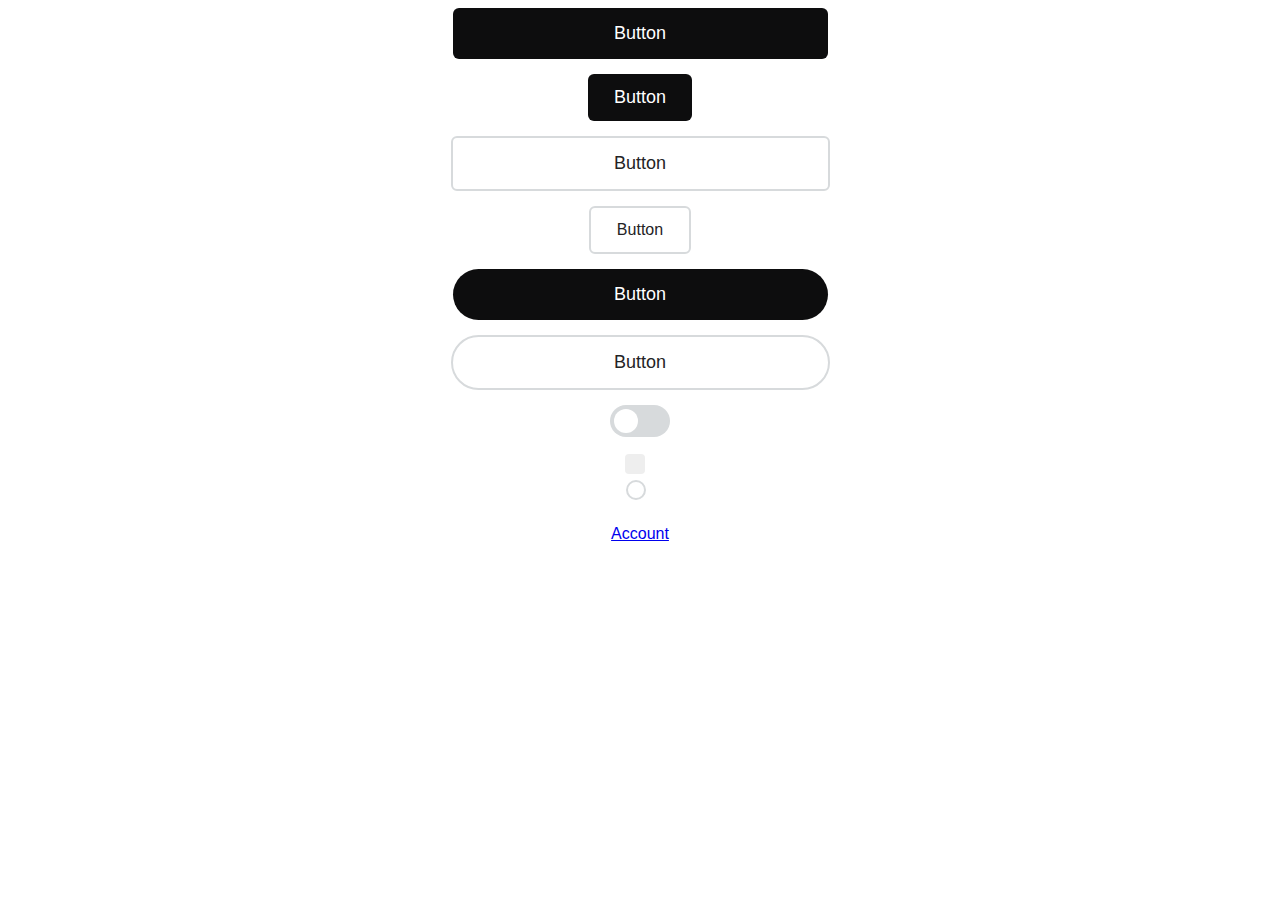
==== index.html @ 0bc27ae9 "Created ui" ====
<!DOCTYPE html>
<html lang="en">
  <head>
    <meta charset="UTF-8" />
    <meta name="viewport" content="width=device-width, initial-scale=1.0" />
    <link rel="stylesheet" href="./vipkalyan-ui.css" />
    <title>Document</title>
  </head>
  <body>
    <div class="primaryButton-default-large">Button</div>
    <div class="primaryButton-default-small">Button</div>
    <div class="primaryButton-transparent-large">Button</div>
    <div class="primaryButton-transparent-small">Button</div>
    <div class="roundedButton-default-large">Button</div>
    <div class="roundedButton-transparent-large">Button</div>
    <label class="primaryToggler-default">
      <input type="checkbox" />
      <span class="knob"></span>
    </label>
    <label class="primaryCheckbox-default">
      <input type="checkbox" />
      <div class="checkbox__checkmark"></div>
    </label>
    
    <label class="primaryRadiobox-default">
      <input type="radio" />
    </label>
    <a href="./account.html">Account</a>
  </body>
</html>
---- vipkalyan-ui.css ----
* {
  font-family: Arial, Helvetica, sans-serif;
}

/* DEFAULT COLOR SCHEME */
* {
  /* frame background*/
  --default-light:#f7f8fa;
  /* primary */
  --primary-black: #0d0d0e;
  --primary-grey: #2b2c2d;
  --primary-lightgrey: #939396;
  --primary-lightest: #d7dadc;
  --primary-text: #232325;
  --primary-icon: #dcdfe2;
  --primary-error: #e74c2a;
  --primary-dangerAction: #ff0000;
  --primary-success: #17cb29;

  /* secondary */
  --secondary-error: #e84b28;
  --secondary-text: #6f6f71;
  /* tertiary */
}
/* DEFAULT DIGITS SCHEME */
* {
  --default-borderRadius: 6px;
  --rounded-borderRadius: 100px;
  --default-hover:all .2s ease;
}
/* Buttons */
.primaryButton-default-large {
  cursor: pointer;
  display: flex;
  align-items: center;
  justify-content: center;
  padding: 15px 20px;
  max-width: 335px;
  width: 100%;
  transition: all 0.2s ease;
  background-color: var(--primary-black);
  color: white;
  border-radius: var(--default-borderRadius);
  font-size: 18px;
  text-decoration: none;
}
.primaryButton-default-large:hover {
  background-color: var(--primary-grey);
}
.primaryButton-default-large:focus {
  background-color: var(--primary-lightgrey);
}
.primaryButton-default-small {
  cursor: pointer;
  display: flex;
  align-items: center;
  justify-content: center;
  padding: 13px 26px;

  transition: all 0.2s ease;
  background-color: var(--primary-black);
  color: white;
  border-radius: var(--default-borderRadius);
  font-size: 18px;
  text-decoration: none;
}
.primaryButton-default-small:hover {
  background-color: var(--primary-grey);
}
.primaryButton-default-small:focus {
  background-color: var(--primary-lightgrey);
}
.primaryButton-transparent-large {
  cursor: pointer;
  display: flex;
  align-items: center;
  justify-content: center;
  padding: 15px 20px;
  max-width: 335px;
  width: 100%;
  transition: all 0.2s ease;
  background-color: transparent;
  border: 2px solid var(--primary-lightest);
  color: var(--primary-text);
  border-radius: var(--default-borderRadius);
  font-size: 18px;
  text-decoration: none;
}
.primaryButton-transparent-large:hover {
  border-color: var(--primary-black);
}
.primaryButton-transparent-small:focus {
  border-color: var(--primary-lightgrey);
}
.primaryButton-transparent-small {
  cursor: pointer;
  display: flex;
  align-items: center;
  justify-content: center;
  padding: 13px 26px;
  gap: 10px;
  width: fit-content;
  transition: all 0.2s ease;
  background-color: transparent;
  border: 2px solid var(--primary-lightest);
  color: var(--primary-text);
  border-radius: var(--default-borderRadius);
 
  text-decoration: none;
}
.primaryButton-transparent-small:hover {
  border-color: var(--primary-black);
}
.primaryButton-transparent-small:focus {
  border-color: var(--primary-lightgrey);
}
.roundedButton-default-large {
  cursor: pointer;
  display: flex;
  align-items: center;
  justify-content: center;
  padding: 15px 20px;
  max-width: 335px;
  width: 100%;
  transition: all 0.2s ease;
  background-color: var(--primary-black);
  color: white;
  border-radius: var(--rounded-borderRadius);
  font-size: 18px;
  text-decoration: none;
}
.roundedButton-default-large:hover {
  background-color: var(--primary-grey);
}
.roundedButton-default-large:focus {
  background-color: var(--primary-lightgrey);
}
.roundedButton-transparent-large {
  cursor: pointer;
  display: flex;
  align-items: center;
  justify-content: center;
  padding: 15px 20px;
  max-width: 335px;
  width: 100%;
  transition: all 0.2s ease;
  background-color: transparent;
  border: 2px solid var(--primary-lightest);
  color: var(--primary-text);
  border-radius: var(--rounded-borderRadius);
  font-size: 18px;
  text-decoration: none;
}
.roundedButton-transparent-large:hover {
  border-color: var(--primary-black);
}
.roundedButton-transparent-large:focus {
  border-color: var(--primary-lightgrey);
}
.primaryToggler-default {
  cursor: pointer;
  position: relative;
  display: inline-block;
  width: 60px;
  height: 32px;
}
.primaryToggler-default input {
  opacity: 0;
  width: 0;
  height: 0;
}
.primaryToggler-default .knob {
  position: absolute;
  cursor: pointer;
  top: 0;
  left: 0;
  right: 0;
  bottom: 0;
  background-color: var(--primary-lightest);
  transition: 0.2s;
  border-radius: 18px;
}
.primaryToggler-default .knob:before {
  background-color: #ffffff;
  color: #000000;
  position: absolute;
  content: "";
  height: 24px;
  width: 24px;
  left: 4px;
  bottom: 4px;
  transition: 0.2s;
  border-radius: 18px;
  display: flex;
  align-items: center;
  justify-content: center;
}
.primaryToggler-default input:checked + .knob {
  background-color: var(--primary-black);
}
.primaryToggler-default input:focus + .knob {
  outline: none;
}
.primaryToggler-default input:checked + .knob:before {
  color: #000000;
  content: "";
  background-color: #ffffff;
  -webkit-transform: translateX(28px);
  -ms-transform: translateX(28px);
  transform: translateX(28px);
}
.primaryCheckbox-default {
  cursor: pointer;
  display: inline-block;
  position: relative;
  padding-left: 30px;
  cursor: pointer;
  -webkit-user-select: none;
  -moz-user-select: none;
  -ms-user-select: none;
  user-select: none;
}
.primaryCheckbox-default input {
  position: absolute;
  opacity: 0;
  cursor: pointer;
  height: 0;
  width: 0;
}
.primaryCheckbox-default input:checked ~ .checkbox__checkmark {
  background-color: var(--primary-black);
}
.primaryCheckbox-default input:checked ~ .checkbox__checkmark:after {
  opacity: 1;
}
.primaryCheckbox-default:hover input ~ .checkbox__checkmark {
  background-color: #eee;
}
.primaryCheckbox-default:hover input:checked ~ .checkbox__checkmark {
  background-color: var(--primary-black);
}
.primaryCheckbox-default .checkbox__checkmark {
  position: absolute;
  top: 2px;
  left: 0;
  height: 20px;
  width: 20px;
  background-color: #eee;
  transition: background-color 0.25s ease;
  border-radius: 4px;
}
.primaryCheckbox-default .checkbox__checkmark:after {
  content: "";
  position: absolute;
  left: 25%;
  top: 50%;

  width: 5px;
  height: 10px;
  border: solid var(--primary-lightest);
  border-width: 0 2px 2px 0;
  transform: rotate(45deg) translateX(-50%) translateY(-50%);
  opacity: 0;
  transition: opacity 0.25s ease;
}
.primaryCheckbox-default .checkbox__body {
  color: #333;
  line-height: 1.4;
  font-size: 16px;
}
.primaryRadiobox-default {
  font-weight: 300;
  font-size: 16px;
  cursor: pointer;
  display: flex;
  align-items: center;
  flex: 1;
  box-sizing: border-box;
  display: flex;
  padding: 20px 20px 20px 50px;
  font-weight: 500;
  color: #191919;
  -webkit-tap-highlight-color: transparent;
}
.primaryRadiobox-default input[type="radio"] {
  position: relative;
  appearance: none;
  -webkit-appearance: none;
  transition: linear 0.8s;
  height: 0;
  width: 0;
  -webkit-tap-highlight-color: transparent;
}
.primaryRadiobox-default input[type="radio"]:after {
  content: "";
  position: absolute;
  height: 16px;
  width: 16px;
  top: -10.5px;
  left: -30px;
  border-radius: 20px;
  border: 2px solid var(--primary-lightest);
  transition: linear 0.2s;
  cursor: pointer;
}

.primaryRadiobox-default input[type="radio"]:checked:after {
  content: "";
  position: absolute;
  height: 16px;
  width: 16px;
  background: var(--primary-black);
  border-color: var(--primary-black);
  transition: linear 0.2s;
  cursor: pointer;
}

.primaryRadiobox-default input[type="radio"]:checked:before {
  content: "";
  position: absolute;
  height: 12px;
  width: 12px;
  border-radius: 50%;
  background: #fff;
  left: -26px;
  top: -6.5px;
  z-index: 1;
  cursor: pointer;
}
/* PRODUCT CARD */
/* Checkbox */
/* Forms and inputs */
/* Togglers */
/* Validation */
/* Icons */
/* Bars */
body {
  display: flex;
  flex-direction: column;
  align-items: center;
  gap: 15px;
}
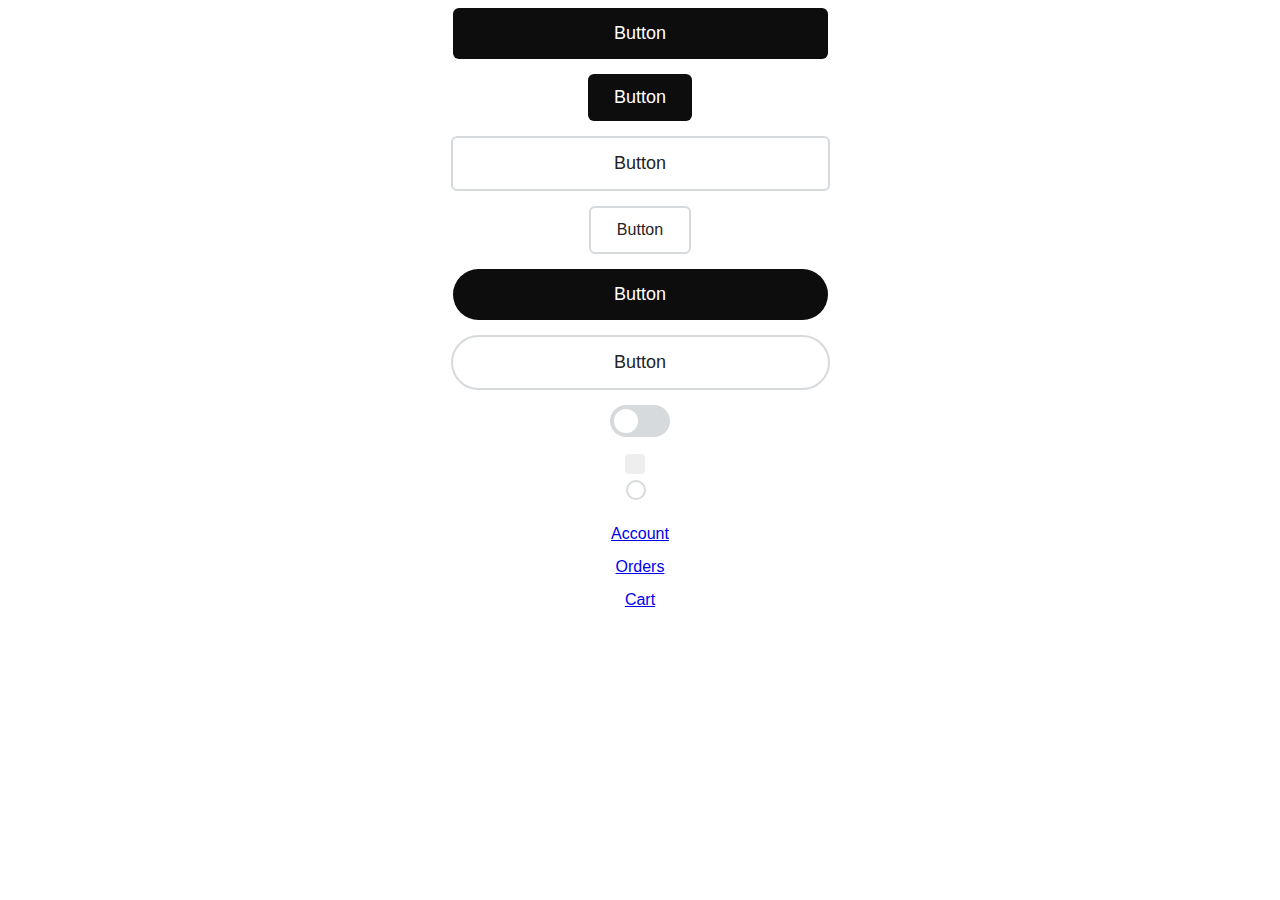
==== commit 3da445ab: "gg" ====
--- a/index.html
+++ b/index.html
@@ -26,5 +26,7 @@
       <input type="radio" />
     </label>
     <a href="./account.html">Account</a>
+    <a href="./orders.html">Orders</a>
+    <a href="./cart.html">Cart</a>
   </body>
 </html>
--- a/vipkalyan-ui.css
+++ b/vipkalyan-ui.css
@@ -5,7 +5,7 @@
 /* DEFAULT COLOR SCHEME */
 * {
   /* frame background*/
-  --default-light:#f7f8fa;
+  --default-light: #f7f8fa;
   /* primary */
   --primary-black: #0d0d0e;
   --primary-grey: #2b2c2d;
@@ -13,6 +13,8 @@
   --primary-lightest: #d7dadc;
   --primary-text: #232325;
   --primary-icon: #dcdfe2;
+  --primary-sale: #dd3e1b;
+  --primary-sale-background: #dd3f1b2a;
   --primary-error: #e74c2a;
   --primary-dangerAction: #ff0000;
   --primary-success: #17cb29;
@@ -26,7 +28,7 @@
 * {
   --default-borderRadius: 6px;
   --rounded-borderRadius: 100px;
-  --default-hover:all .2s ease;
+  --default-hover: all 0.2s ease;
 }
 /* Buttons */
 .primaryButton-default-large {
@@ -105,7 +107,7 @@
   border: 2px solid var(--primary-lightest);
   color: var(--primary-text);
   border-radius: var(--default-borderRadius);
- 
+
   text-decoration: none;
 }
 .primaryButton-transparent-small:hover {
@@ -327,7 +329,136 @@
   z-index: 1;
   cursor: pointer;
 }
+.primaryPlusButton-default {
+  cursor: pointer;
+  display: flex;
+  align-items: center;
+  justify-content: center;
+  padding: 12px;
+  width: 42px;
+  height: 42px;
+  border-radius: 50%;
+  transition: all 0.2s ease;
+  background-color: var(--primary-black);
+  color: white;
+  font-size: 16px;
+  text-decoration: none;
+}
+.primaryPlusButton-default:hover {
+  background-color: var(--primary-grey);
+}
+.primaryPlusButton-default:focus {
+  background-color: var(--primary-lightgrey);
+}
+/* CATEGORIES */
+.primaryCategoryButton-default {
+  cursor: pointer;
+  display: flex;
+  align-items: center;
+  justify-content: center;
+  padding: 12px 16px;
+  width: fit-content;
+  transition: all 0.2s ease;
+  background-color: transparent;
+  border: 1px solid var(--primary-lightest);
+  color: black;
+  border-radius: var(--rounded-borderRadius);
+  font-size: 16px;
+  text-decoration: none;
+}
+.primaryCategoryButton-default:hover {
+  background-color: var(--primary-grey);
+  color: white;
+}
+.primaryCategoryButton-default:focus {
+  background-color: var(--primary-lightgrey);
+}
+.activeCategory {
+  color: white;
+  background-color: black;
+  border-color: black;
+}
 /* PRODUCT CARD */
+.userAccount-productList {
+  border: 1px solid var(--primary-lightest);
+  margin-left: -2px;
+  display: flex;
+  flex-wrap: wrap;
+}
+.productItem-default {
+  display: flex;
+  flex-direction: column;
+  align-items: center;
+  margin: -1px;
+  padding: 16px 16px 24px 16px;
+  width: calc(25% + 2px);
+  max-width: 280px;
+  border-bottom: 1px solid var(--primary-lightest);
+  border-left: 1px solid var(--primary-lightest);
+
+  &:empty {
+    height: 0;
+    border: none;
+  }
+}
+.productItem-default:last-child {
+  border-right: 1px solid var(--primary-lightest); /* Удаление правой границы для всех, кроме последнего */
+}
+.productItem-default-image {
+  margin-bottom: 24px;
+}
+.productItem-default-name {
+  text-align: center;
+  font-weight: 600;
+  font-size: 16px;
+  margin-bottom: 24px;
+}
+.productItem-default-priceGroup {
+  display: flex;
+  align-items: center;
+  gap: 8px;
+  margin-bottom: 24px;
+}
+.productItem-priceStock-default {
+  font-weight: 700;
+  font-size: 20px;
+}
+.productItem-priceAction-default {
+  color: var(--primary-sale);
+  background-color: var(--primary-sale-background);
+  text-decoration: line-through;
+  border-radius: 35px;
+  font-weight: 500;
+  font-size: 16px;
+  padding: 4px 8px;
+}
+.productItem-default-buttonGroup {
+  display: flex;
+  align-items: center;
+  gap: 16px;
+}
+.productItem-default-buttonGroup img {
+  width: 32px;
+}
+.productItem-addToCart-default {
+  cursor: pointer;
+  display: flex;
+  align-items: center;
+  justify-content: center;
+  padding: 12px 24px;
+  transition: all 0.2s ease;
+  background-color: var(--primary-black);
+  color: white;
+  border-radius: var(--default-borderRadius);
+  font-size: 16px;
+  text-decoration: none;
+}
+.productItem-addToCart-default:hover {
+  background-color: var(--primary-grey);
+}
+.productItem-addToCart-default:focus {
+  background-color: var(--primary-lightgrey);
+}
 /* Checkbox */
 /* Forms and inputs */
 /* Togglers */
@@ -340,3 +471,193 @@
   align-items: center;
   gap: 15px;
 }
+
+/* ORDER LIST */
+.userAccount-orderList {
+  background-color: #fff;
+  display: flex;
+  flex-direction: column;
+  border-radius: var(--default-borderRadius);
+}
+.orderListHeader {
+  display: flex;
+  justify-content: space-between;
+  border-bottom: 1px solid var(--primary-lightest);
+  padding: 20px 24px;
+  color: var(--secondary-text);
+  gap: 20px;
+}
+.orderListItem {
+  display: flex;
+  gap: 20px;
+  align-items: center;
+  justify-content: space-between;
+  padding: 16px 24px;
+}
+.orderNumber {
+  flex: 1;
+  color: var(--secondary-text);
+}
+.orderProductName {
+  flex: 2.4;
+}
+.orderDate {
+  flex: 1;
+  color: var(--secondary-text);
+}
+.orderCost {
+  flex: 1;
+}
+.orderBonuses {
+  display: flex;
+  align-items: center;
+  gap: 4px;
+  flex: 1;
+}
+.orderStatus {
+  flex: 1;
+}
+
+.userAccount-orderDetails {
+  background-color: #fff;
+  display: flex;
+  flex-direction: column;
+  border-radius: var(--default-borderRadius);
+  padding: 32px;
+}
+.orderDetails-content {
+  display: flex;
+  align-items: flex-start;
+  gap: 32px;
+}
+.orderDetails-photo {
+  width: 100%;
+  max-width: 356px;
+  display: flex;
+  flex-direction: column;
+  gap: 16px;
+}
+.otherOrderProductsPhotos {
+  width: 100%;
+  display: flex;
+  gap: 12px;
+  align-items: center;
+  justify-content: center;
+  margin-bottom: 16px;
+}
+.orderProductsPhotos-Item {
+  width: 64px;
+  height: 64px;
+  padding: 8px;
+  border-radius: var(--default-borderRadius);
+  border: 1px solid var(--primary-lightgrey);
+}
+.orderProductsPhotos-selected {
+  border-color: var(--primary-black);
+}
+.orderProductButtonsGroup {
+  display: flex;
+  flex-direction: column;
+  gap: 16px;
+}
+.orderDetails-productListWrapper {
+  width: 100%;
+}
+.orderDetails-productListContent {
+  width: 100%;
+  display: flex;
+  flex-direction: column;
+  gap: 32px;
+}
+.blockHeader {
+  font-weight: 500;
+  font-size: 28px;
+  margin-bottom: 32px;
+}
+.orderProductItem {
+  display: flex;
+  flex-direction: column;
+  gap: 24px;
+}
+.orderProductAttribute {
+  display: flex;
+  align-items: center;
+  width: 100%;
+  gap: 3px;
+}
+.orderProductAttribute p {
+  text-align: left;
+  width: 100%;
+  max-width: fit-content;
+  font-size: 14px;
+}
+.orderProductAttribute h6 {
+  text-align: right;
+  width: 100%;
+  max-width: fit-content;
+  font-size: 14px;
+}
+.dottedSeparator {
+  width: 100%;
+  height: 10px;
+  border-bottom: 1px dotted var(--primary-lightgrey);
+}
+.orderProduct-total {
+  display: flex;
+  align-items: center;
+}
+.orderProduct-total p {
+  text-align: left;
+  width: 100%;
+  max-width: fit-content;
+}
+/* CART */
+.rightBorder {
+  border-right: 1px solid var(--primary-lightest);
+}
+.leftBorder {
+  border-left: 1px solid var(--primary-lightest);
+}
+.cartProductListItem {
+  display: flex;
+  align-items: center;
+  justify-content: space-between;
+  padding: 8px;
+}
+.productListItem-group {
+  display: flex;
+  align-items: center;
+  gap: 20px;
+}
+.cartProductListItem-counter {
+  display: flex;
+  align-items: center;
+  border: 1px solid var(--primary-lightest);
+  border-radius: var(--default-borderRadius);
+}
+.listItem-counterButton {
+  padding: 8px;
+}
+.cartProductListItem-counter button {
+  display: flex;
+  align-items: center;
+  justify-content: center;
+  width: 24px;
+  height: 24px;
+  border-radius: 50%;
+  background-color: var(--primary-black);
+}
+.cartProductListItem-counter button:disabled {
+  background-color: var(--primary-lightgrey);
+}
+.cartProductListItem-counter button img {
+  width: 16px;
+}
+.listItem-counterQuantity {
+  width: 54px;
+  display: flex;
+  align-items: center;
+  justify-content: center;
+  font-weight: 500;
+  font-size: 16px;
+}
